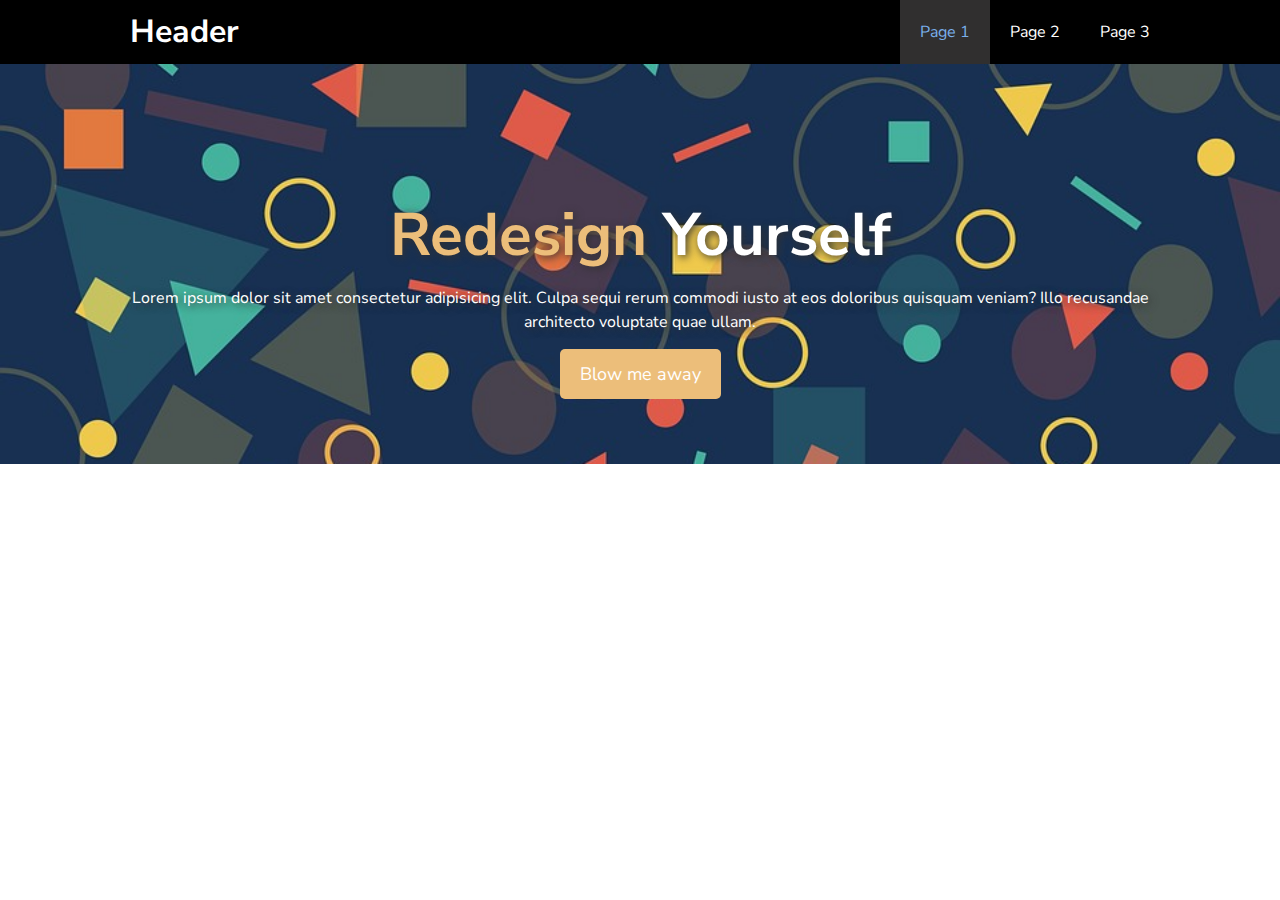
==== index.html @ adbd7812 "first commit" ====
<!DOCTYPE html>
<html lang="en" dir="ltr">
  <head>
    <meta charset="utf-8">
    <!--script src="https://cdnjs.cloudflare.com/ajax/libs/p5.js/0.7.3/p5.js"></script-->
    <script src="app.js"></script>
    <link rel="stylesheet" href="css/style.css">

    <link href="https://fonts.googleapis.com/css?family=Nunito+Sans" rel="stylesheet">

  <body>
   <header>
     <nav id="navbar">
       <div class="cont">
         <h1>Header</h1>
         <ul>
           <li><a class="current" href="index.html">Page 1</a></li>
           <li><a href="p2.html">Page 2</a></li>
           <li><a href="p3.html">Page 3</a></li>
         </ul>
       </div>
     </nav>


   </header>
   <div id="banner">
     <div class="cont">
       <div class="sh-c">
          <h1> <span class="primText"> Redesign</span> Yourself</h1>
          <p>
            Lorem ipsum dolor sit amet consectetur adipisicing elit. Culpa sequi rerum commodi iusto at eos doloribus quisquam veniam? Illo recusandae architecto voluptate quae ullam. 
          </p>
          <a class="btn"href="p2.html">Blow me away</a>
        </div>
     </div>
   </div>
    
  </body>
</html>
---- css/style.css ----
*{
    margin: 0;
    padding:0;
    box-sizing:border-box;
}

html,body{
    font-family: 'Nunito Sans', sans-serif;
    line-height: 1.5em;
}

a{
    color: rgb(56, 45, 45);
    text-decoration: none;
}
.cont{
    margin: auto;
    max-width: 1100px;
    overflow: auto;
    padding:0 20px;
}

.primText{
    color: rgb(236, 190, 122);
}

.btn{
    display: inline-block;
    font-size: 18px;
    text-shadow: none; 
    color: #fff;
    background: rgb(236, 190, 122);
    padding: 13px 20px;
    border-radius: 5px;
}

#navbar{
    background: black;
    color: #fff;
    overflow:auto;

}

#navbar a{
    color: #fff;
}
#navbar ul li a{
    display: block;
    padding:20px;
}

#navbar ul li a:hover,
#navbar ul li a.current{
    background: rgb(48, 47, 47);
    color: rgb(122, 175, 236);
}



#navbar h1{
    float: left;
    padding: 20px;
}

#navbar ul{
    float: right;
    list-style: none;

}

#navbar li{
    float:left;
}

#banner{
    background: url('../img/b.jpg') no-repeat center center/cover;
    height:400px;

}

#banner .cont{
    color: #fff;
    text-align: center;
    padding-top:120px ;
    text-shadow: 2px 2px 9px rgb(49, 49, 49) ;
}

#banner .cont h1{ 
    font-size: 60px;
    line-height: 1.7em;
}

#banner .cont p{
    padding-bottom: 15px;
}
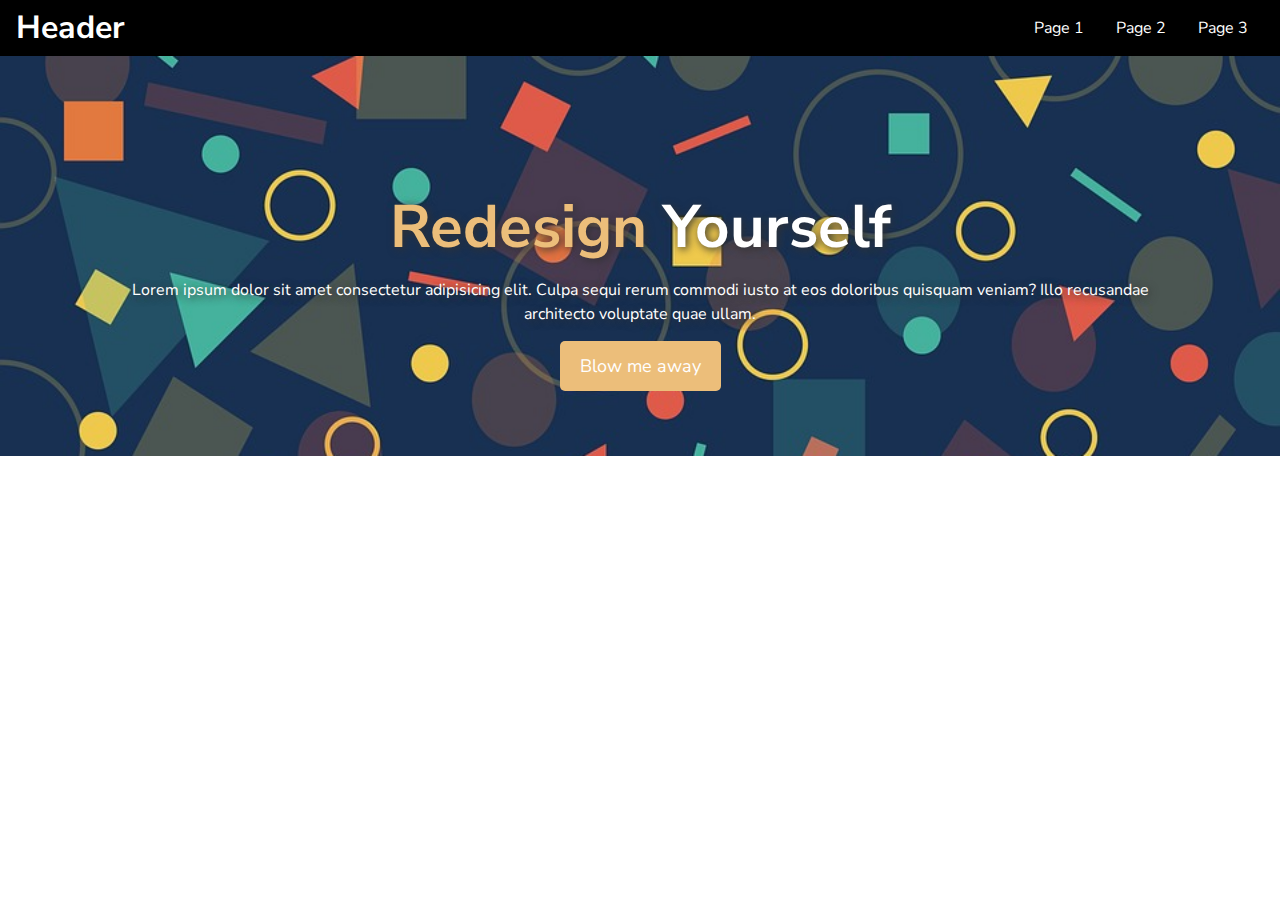
==== commit 4461ac27: "Changed navbar" ====
--- a/index.html
+++ b/index.html
@@ -11,14 +11,14 @@
   <body>
    <header>
      <nav id="navbar">
-       <div class="cont">
+       
          <h1>Header</h1>
          <ul>
            <li><a class="current" href="index.html">Page 1</a></li>
            <li><a href="p2.html">Page 2</a></li>
            <li><a href="p3.html">Page 3</a></li>
          </ul>
-       </div>
+       
      </nav>
 
 
--- a/css/style.css
+++ b/css/style.css
@@ -19,7 +19,34 @@
     overflow: auto;
     padding:0 20px;
 }
+#navbar{
+    display:flex;
+    position: sticky;
+    top:0;
+    background: black;
+    color: #fff;
+    justify-content: space-between;
+    z-index:1;
+    padding: 1rem;
+}
 
+#navbar ul{
+    display: flex;
+    align-items: center;
+    list-style: none;
+}
+#navbar ul li a{
+    color:white;
+    padding: 0.75rem;
+    
+    margin: 0 0.25rem;
+}
+
+#navbar ul li a:hover{
+    background:#f89;
+    border-radius: 15px;
+    transition: .5s;
+}
 .primText{
     color: rgb(236, 190, 122);
 }
@@ -32,44 +59,6 @@
     background: rgb(236, 190, 122);
     padding: 13px 20px;
     border-radius: 5px;
-}
-
-#navbar{
-    background: black;
-    color: #fff;
-    overflow:auto;
-
-}
-
-#navbar a{
-    color: #fff;
-}
-#navbar ul li a{
-    display: block;
-    padding:20px;
-}
-
-#navbar ul li a:hover,
-#navbar ul li a.current{
-    background: rgb(48, 47, 47);
-    color: rgb(122, 175, 236);
-}
-
-
-
-#navbar h1{
-    float: left;
-    padding: 20px;
-}
-
-#navbar ul{
-    float: right;
-    list-style: none;
-
-}
-
-#navbar li{
-    float:left;
 }
 
 #banner{
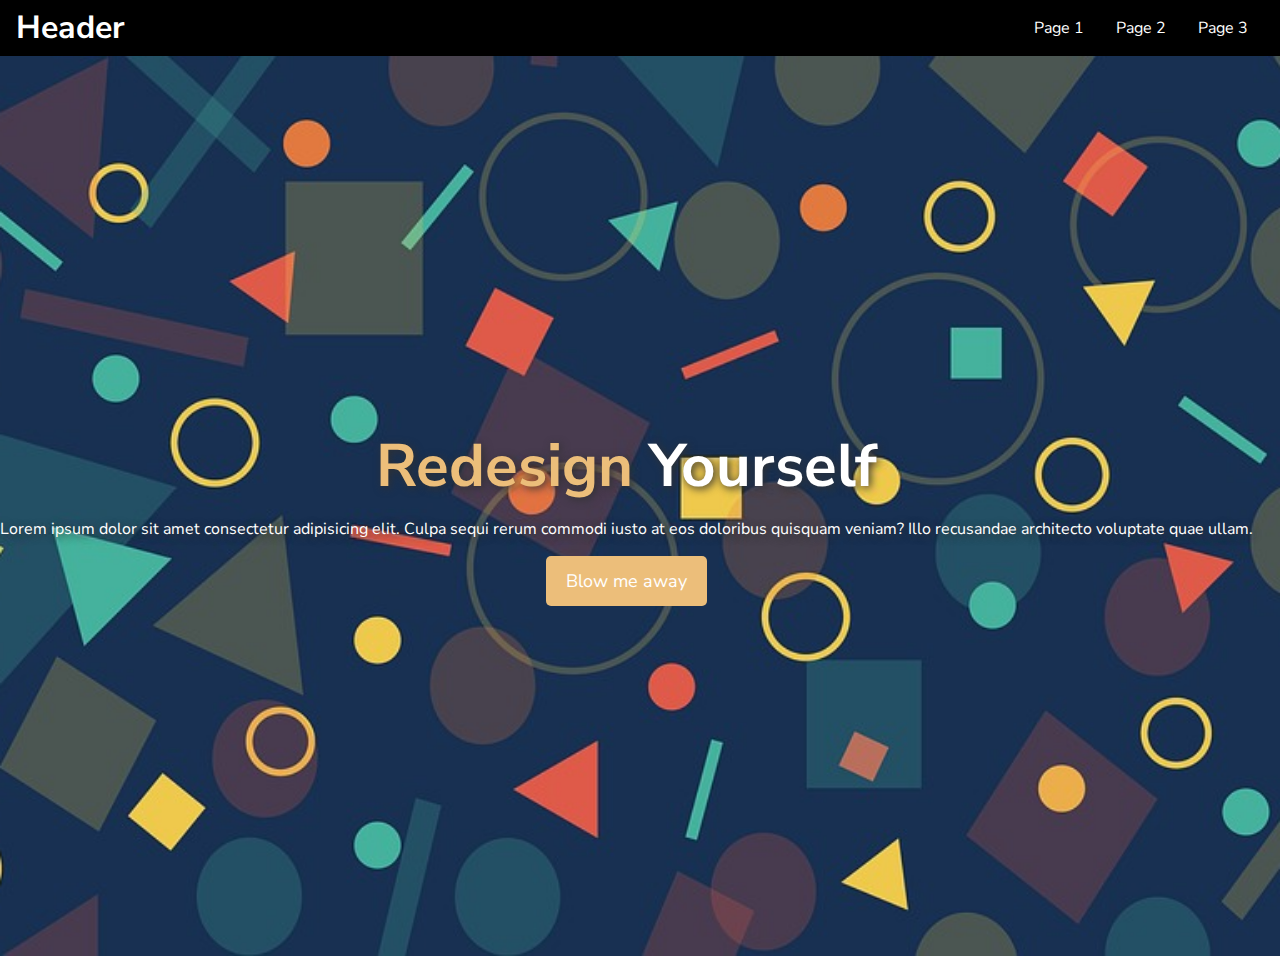
==== commit 40d62679: "Changed header" ====
--- a/index.html
+++ b/index.html
@@ -20,7 +20,7 @@
          </ul>
        
      </nav>
-
+  
 
    </header>
    <div id="banner">
--- a/css/style.css
+++ b/css/style.css
@@ -13,15 +13,11 @@
     color: rgb(56, 45, 45);
     text-decoration: none;
 }
-.cont{
-    margin: auto;
-    max-width: 1100px;
-    overflow: auto;
-    padding:0 20px;
-}
+
 #navbar{
     display:flex;
     position: sticky;
+    position: -webkit-sticky;
     top:0;
     background: black;
     color: #fff;
@@ -63,15 +59,24 @@
 
 #banner{
     background: url('../img/b.jpg') no-repeat center center/cover;
-    height:400px;
-
+    height:100vh;
 }
 
 #banner .cont{
+    display: flex;
+    flex-direction: column;
     color: #fff;
     text-align: center;
-    padding-top:120px ;
+    justify-content: center;
+    align-items: center;
+    height: 100%;
+    padding-top:0 2rem ;
     text-shadow: 2px 2px 9px rgb(49, 49, 49) ;
+    position: absolute;
+    top:60px;
+    left:0;
+
+
 }
 
 #banner .cont h1{ 
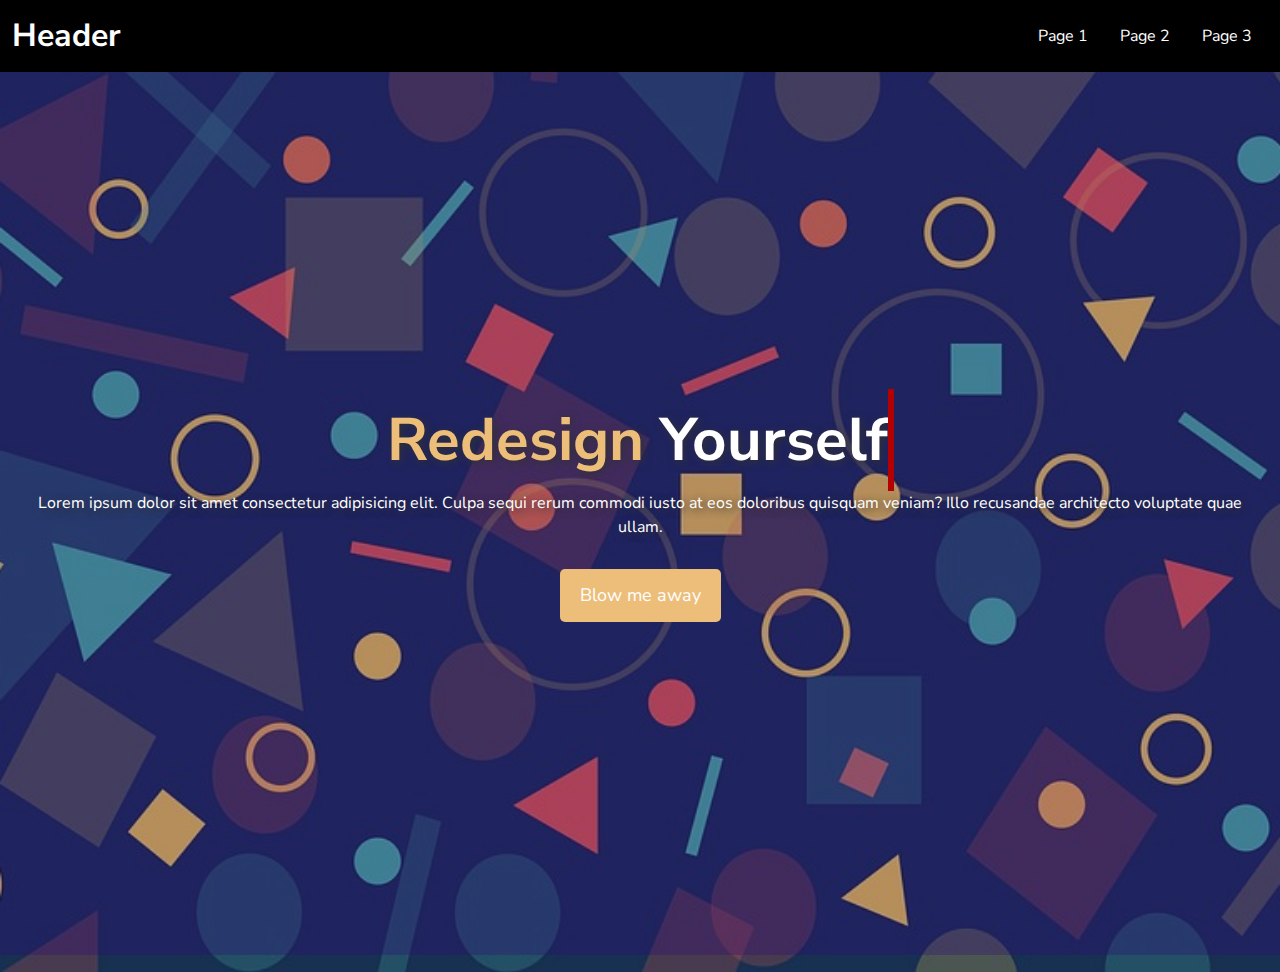
==== commit 5889b375: "Fixed navbar and other issues and added css animation" ====
--- a/index.html
+++ b/index.html
@@ -9,29 +9,28 @@
     <link href="https://fonts.googleapis.com/css?family=Nunito+Sans" rel="stylesheet">
 
   <body>
-   <header>
+   
      <nav id="navbar">
-       
+       <!-- <div class="container"> -->
          <h1>Header</h1>
          <ul>
            <li><a class="current" href="index.html">Page 1</a></li>
            <li><a href="p2.html">Page 2</a></li>
            <li><a href="p3.html">Page 3</a></li>
          </ul>
-       
+        <!-- </div> -->
      </nav>
   
 
-   </header>
+   
    <div id="banner">
      <div class="cont">
-       <div class="sh-c">
           <h1> <span class="primText"> Redesign</span> Yourself</h1>
           <p>
             Lorem ipsum dolor sit amet consectetur adipisicing elit. Culpa sequi rerum commodi iusto at eos doloribus quisquam veniam? Illo recusandae architecto voluptate quae ullam. 
           </p>
           <a class="btn"href="p2.html">Blow me away</a>
-        </div>
+
      </div>
    </div>
     
--- a/css/style.css
+++ b/css/style.css
@@ -1,30 +1,36 @@
-*{
-    margin: 0;
-    padding:0;
-    box-sizing:border-box;
-}
+* {
+    box-sizing: border-box;
+    margin:0;
+    padding: 0;
+  }
+  
 
-html,body{
+body{
     font-family: 'Nunito Sans', sans-serif;
-    line-height: 1.5em;
+    line-height: 1.5;
 }
 
 a{
     color: rgb(56, 45, 45);
     text-decoration: none;
 }
+/* nav{
+    position: fixed;
+    top:0;
+    width: 100%;
+} */
 
-#navbar{
-    display:flex;
+#navbar {
+    display: flex;
     position: sticky;
-    position: -webkit-sticky;
     top:0;
-    background: black;
+    background:black;
     color: #fff;
     justify-content: space-between;
-    z-index:1;
-    padding: 1rem;
-}
+    z-index: 1;
+    padding: 0.75rem;
+  }
+  
 
 #navbar ul{
     display: flex;
@@ -33,8 +39,7 @@
 }
 #navbar ul li a{
     color:white;
-    padding: 0.75rem;
-    
+    padding: 0.755rem;
     margin: 0 0.25rem;
 }
 
@@ -56,34 +61,57 @@
     padding: 13px 20px;
     border-radius: 5px;
 }
-
+.btn:hover{
+    background: rgb(255, 118, 118);
+    transition: .5s;
+}
 #banner{
     background: url('../img/b.jpg') no-repeat center center/cover;
     height:100vh;
+    color: #fff;
 }
 
 #banner .cont{
     display: flex;
     flex-direction: column;
-    color: #fff;
     text-align: center;
     justify-content: center;
     align-items: center;
     height: 100%;
-    padding-top:0 2rem ;
+    padding: 0 2rem;
     text-shadow: 2px 2px 9px rgb(49, 49, 49) ;
+    
     position: absolute;
-    top:60px;
-    left:0;
-
-
+    top:55px;
+    left: 0;
+    right: 0;
+    bottom:0;
+    background-color: rgba(49, 8, 126, 0.3)
 }
 
 #banner .cont h1{ 
+    overflow: hidden;
+    border-right:.1em solid rgb(180, 0, 0);
+    white-space: nowrap;
+    margin: 0 auto; 
     font-size: 60px;
     line-height: 1.7em;
+    animation: 
+        typing 3.5s steps(40, end) infinite,
+        blink-caret .75s step-end infinite;
+}
+
+@keyframes typing{
+    from{width:0}       
+    to{width:50%}
+}
+
+@keyframes blink-caret{
+    from, to {border-color: transparent}
+    50%{border-color: rgb(180, 0, 0)}
 }
 
 #banner .cont p{
-    padding-bottom: 15px;
+    padding-bottom: 30px;
+    text-align: center;
 }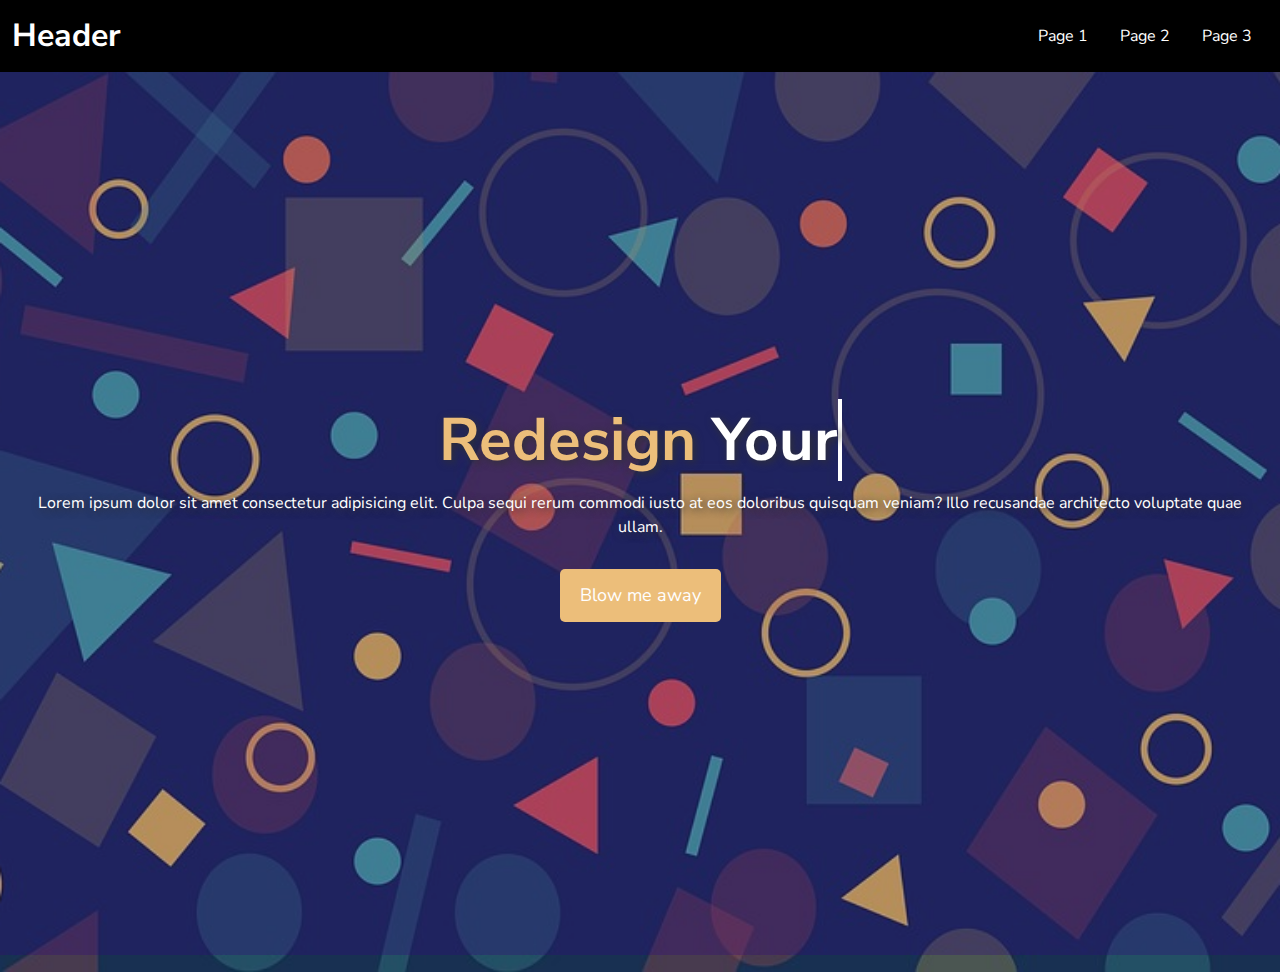
==== commit 1bb2b4be: "TypeWriter effect added with JS" ====
--- a/index.html
+++ b/index.html
@@ -25,7 +25,10 @@
    
    <div id="banner">
      <div class="cont">
-          <h1> <span class="primText"> Redesign</span> Yourself</h1>
+          <h1> <span class="primText"> Redesign</span> <a href="" class = "typewrite" data-period="2000" data-type='[" Yourself", " Your Style", " Your Work"]'> 
+              <span class="wrap"></span>   
+          </a>
+          </h1>
           <p>
             Lorem ipsum dolor sit amet consectetur adipisicing elit. Culpa sequi rerum commodi iusto at eos doloribus quisquam veniam? Illo recusandae architecto voluptate quae ullam. 
           </p>
--- a/css/style.css
+++ b/css/style.css
@@ -90,28 +90,35 @@
 }
 
 #banner .cont h1{ 
-    overflow: hidden;
-    border-right:.1em solid rgb(180, 0, 0);
+    /* overflow: hidden;
+    border-right:.1em solid rgb(224, 125, 86);
     white-space: nowrap;
     margin: 0 auto; 
+     */
+    
     font-size: 60px;
     line-height: 1.7em;
-    animation: 
+    /* animation: 
         typing 3.5s steps(40, end) infinite,
-        blink-caret .75s step-end infinite;
+        blink-caret .75s step-end infinite; */
+}
+#banner .cont a{
+    color: #fff
 }
 
-@keyframes typing{
+/* @keyframes typing{
     from{width:0}       
     to{width:50%}
 }
 
 @keyframes blink-caret{
     from, to {border-color: transparent}
-    50%{border-color: rgb(180, 0, 0)}
-}
+    50%{border-color: rgb(224, 125, 86)} 
+}*/
 
 #banner .cont p{
     padding-bottom: 30px;
     text-align: center;
-}+}
+
+
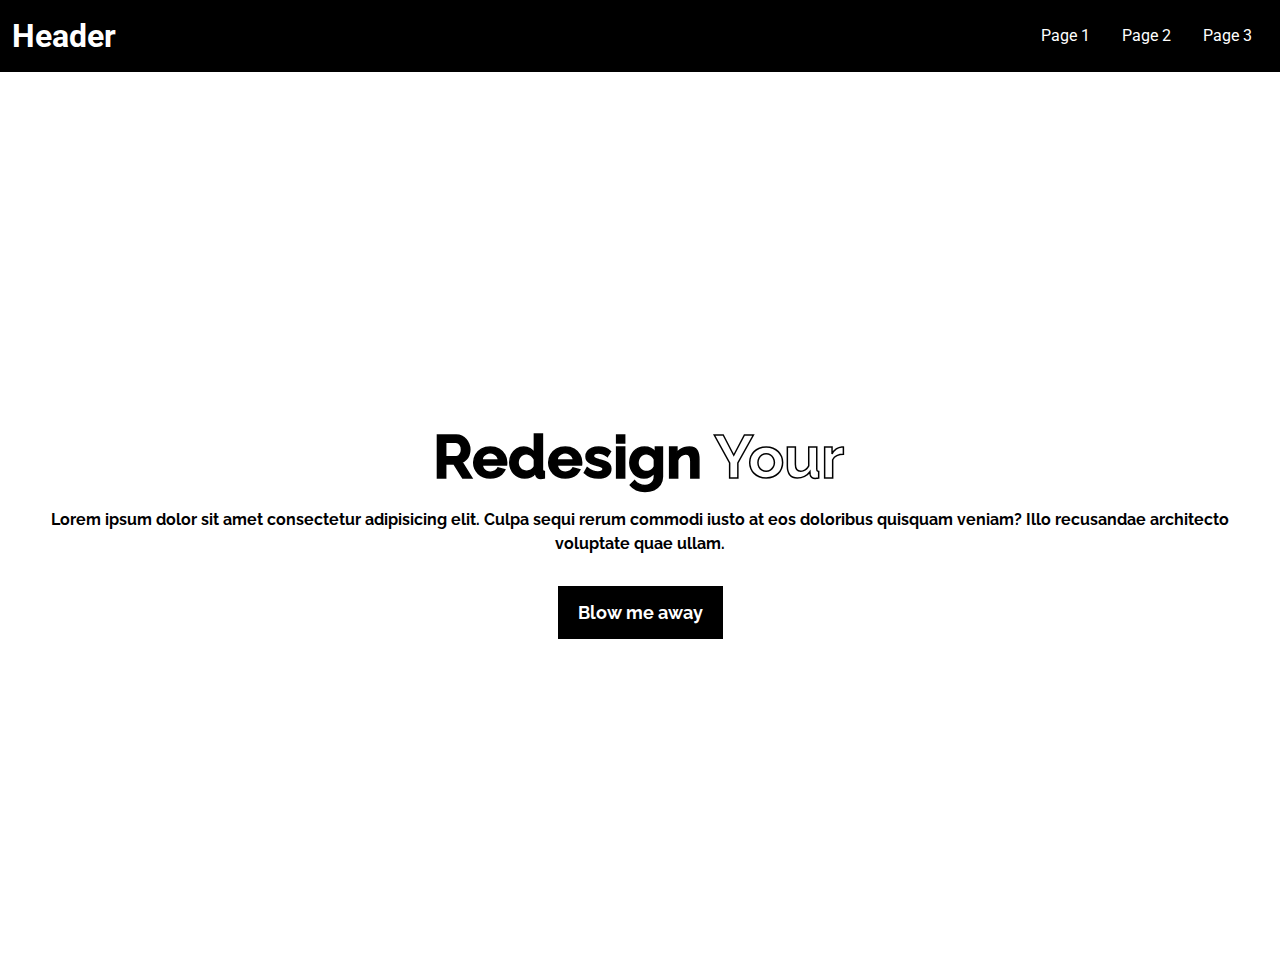
==== commit 404ec537: "Changed the entire aesthetic. Removed backbround and used a more monochrome theme" ====
--- a/index.html
+++ b/index.html
@@ -6,7 +6,7 @@
     <script src="app.js"></script>
     <link rel="stylesheet" href="css/style.css">
 
-    <link href="https://fonts.googleapis.com/css?family=Nunito+Sans" rel="stylesheet">
+    <!-- <link href="https://fonts.googleapis.com/css?family=Nunito+Sans" rel="stylesheet"> -->
 
   <body>
    
--- a/css/style.css
+++ b/css/style.css
@@ -1,3 +1,5 @@
+@import url('https://fonts.googleapis.com/css?family=Roboto&display=swap');
+@import url('https://fonts.googleapis.com/css?family=Raleway&display=swap');
 * {
     box-sizing: border-box;
     margin:0;
@@ -6,7 +8,7 @@
   
 
 body{
-    font-family: 'Nunito Sans', sans-serif;
+    font-family: 'Roboto', sans-serif;
     line-height: 1.5;
 }
 
@@ -49,7 +51,7 @@
     transition: .5s;
 }
 .primText{
-    color: rgb(236, 190, 122);
+    color: #000;
 }
 
 .btn{
@@ -57,18 +59,21 @@
     font-size: 18px;
     text-shadow: none; 
     color: #fff;
-    background: rgb(236, 190, 122);
+    background: #000;
     padding: 13px 20px;
-    border-radius: 5px;
+    /* border-radius: 5px; */
 }
 .btn:hover{
-    background: rgb(255, 118, 118);
+    color: #000 !important;
+    background: #fff;
     transition: .5s;
+    border: 1px solid black;
 }
 #banner{
-    background: url('../img/b.jpg') no-repeat center center/cover;
+    background-color: #fff;
+    /* background: url('../img/b.jpg') no-repeat center center/cover; */
     height:100vh;
-    color: #fff;
+    color: #000;
 }
 
 #banner .cont{
@@ -78,15 +83,17 @@
     justify-content: center;
     align-items: center;
     height: 100%;
+    font-family: 'Raleway', sans-serif;
+    font-weight:Bold;
     padding: 0 2rem;
-    text-shadow: 2px 2px 9px rgb(49, 49, 49) ;
+    /* text-shadow: 2px 2px 9px rgb(49, 49, 49) ; */
     
-    position: absolute;
+    /* position: absolute;
     top:55px;
     left: 0;
     right: 0;
     bottom:0;
-    background-color: rgba(49, 8, 126, 0.3)
+    background-color: rgba(49, 8, 126, 0.3) */
 }
 
 #banner .cont h1{ 
@@ -95,7 +102,9 @@
     white-space: nowrap;
     margin: 0 auto; 
      */
-    
+
+    -webkit-text-stroke-width: 1.5px;
+    -webkit-text-stroke-color: black;
     font-size: 60px;
     line-height: 1.7em;
     /* animation: 
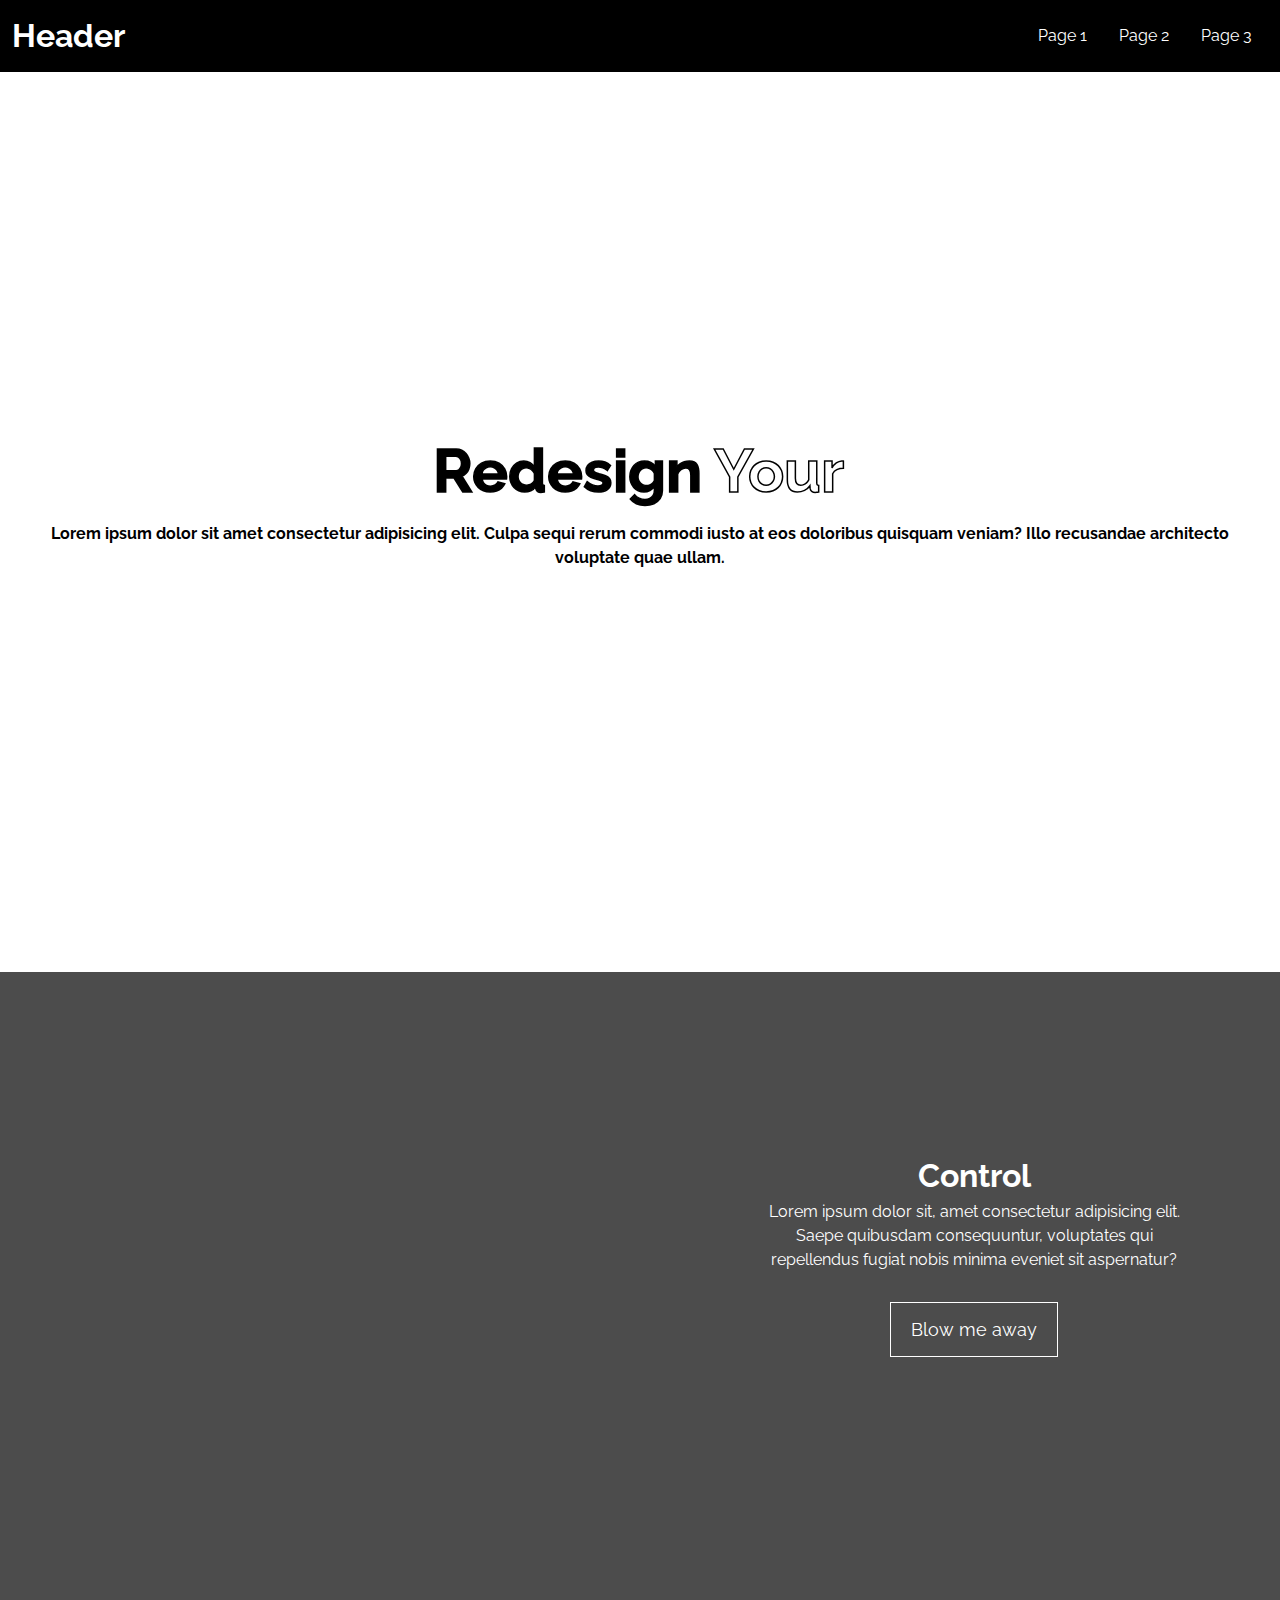
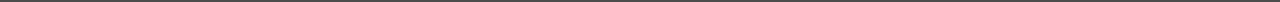
==== commit 0fc1295c: "Added second div" ====
--- a/index.html
+++ b/index.html
@@ -37,5 +37,19 @@
      </div>
    </div>
     
+   <div id="banner2">
+     <div class="overlay">
+      <div class="cont">
+          <h1>
+            Control 
+          </h1>
+          <p>
+            Lorem ipsum dolor sit, amet consectetur adipisicing elit. Saepe quibusdam consequuntur, voluptates qui repellendus fugiat nobis minima eveniet sit aspernatur?
+          </p>
+          <a class="btn"href="p2.html">Blow me away</a>
+
+      </div>
+    </div>
+  </div>
   </body>
 </html>
--- a/css/style.css
+++ b/css/style.css
@@ -8,7 +8,7 @@
   
 
 body{
-    font-family: 'Roboto', sans-serif;
+    font-family: 'Raleway', sans-serif;
     line-height: 1.5;
 }
 
@@ -54,16 +54,8 @@
     color: #000;
 }
 
-.btn{
-    display: inline-block;
-    font-size: 18px;
-    text-shadow: none; 
-    color: #fff;
-    background: #000;
-    padding: 13px 20px;
-    /* border-radius: 5px; */
-}
-.btn:hover{
+
+#banner .btn:hover{
     color: #000 !important;
     background: #fff;
     transition: .5s;
@@ -83,7 +75,7 @@
     justify-content: center;
     align-items: center;
     height: 100%;
-    font-family: 'Raleway', sans-serif;
+    
     font-weight:Bold;
     padding: 0 2rem;
     /* text-shadow: 2px 2px 9px rgb(49, 49, 49) ; */
@@ -130,4 +122,47 @@
     text-align: center;
 }
 
+#banner2{
+    background:url("http://montyvision.com/wp-content/uploads/2015/12/black-and-white-body.jpg");
+    height: 70vh;
+    
+   
+}
+#banner2 .overlay{
+    height: 70vh;
+    display: flex;
+    flex-direction: column;
+    background-color: rgba(0, 0, 0, 0.7);
+    align-items: flex-end;
+    justify-content: center;
+    text-align: center;
+    color: #fff;
+}
+#banner2 .overlay .cont{
+    height: 30vh;
+    width: 40%;
+    padding-right: 100px;
 
+}
+
+#banner2 .cont p{
+    padding-bottom: 30px;
+}
+
+#banner2 .btn{
+    display: inline-block;
+    font-size: 18px;
+    border: 1px solid white;
+    text-shadow: none; 
+    color: #fff;
+    background: rgba(0, 0, 0, 0);
+    padding: 13px 20px;
+    /* border-radius: 5px; */
+}
+
+#banner2 .btn:hover{
+    color: #000 !important;
+    background: #fff;
+    transition: .5s;
+    
+}
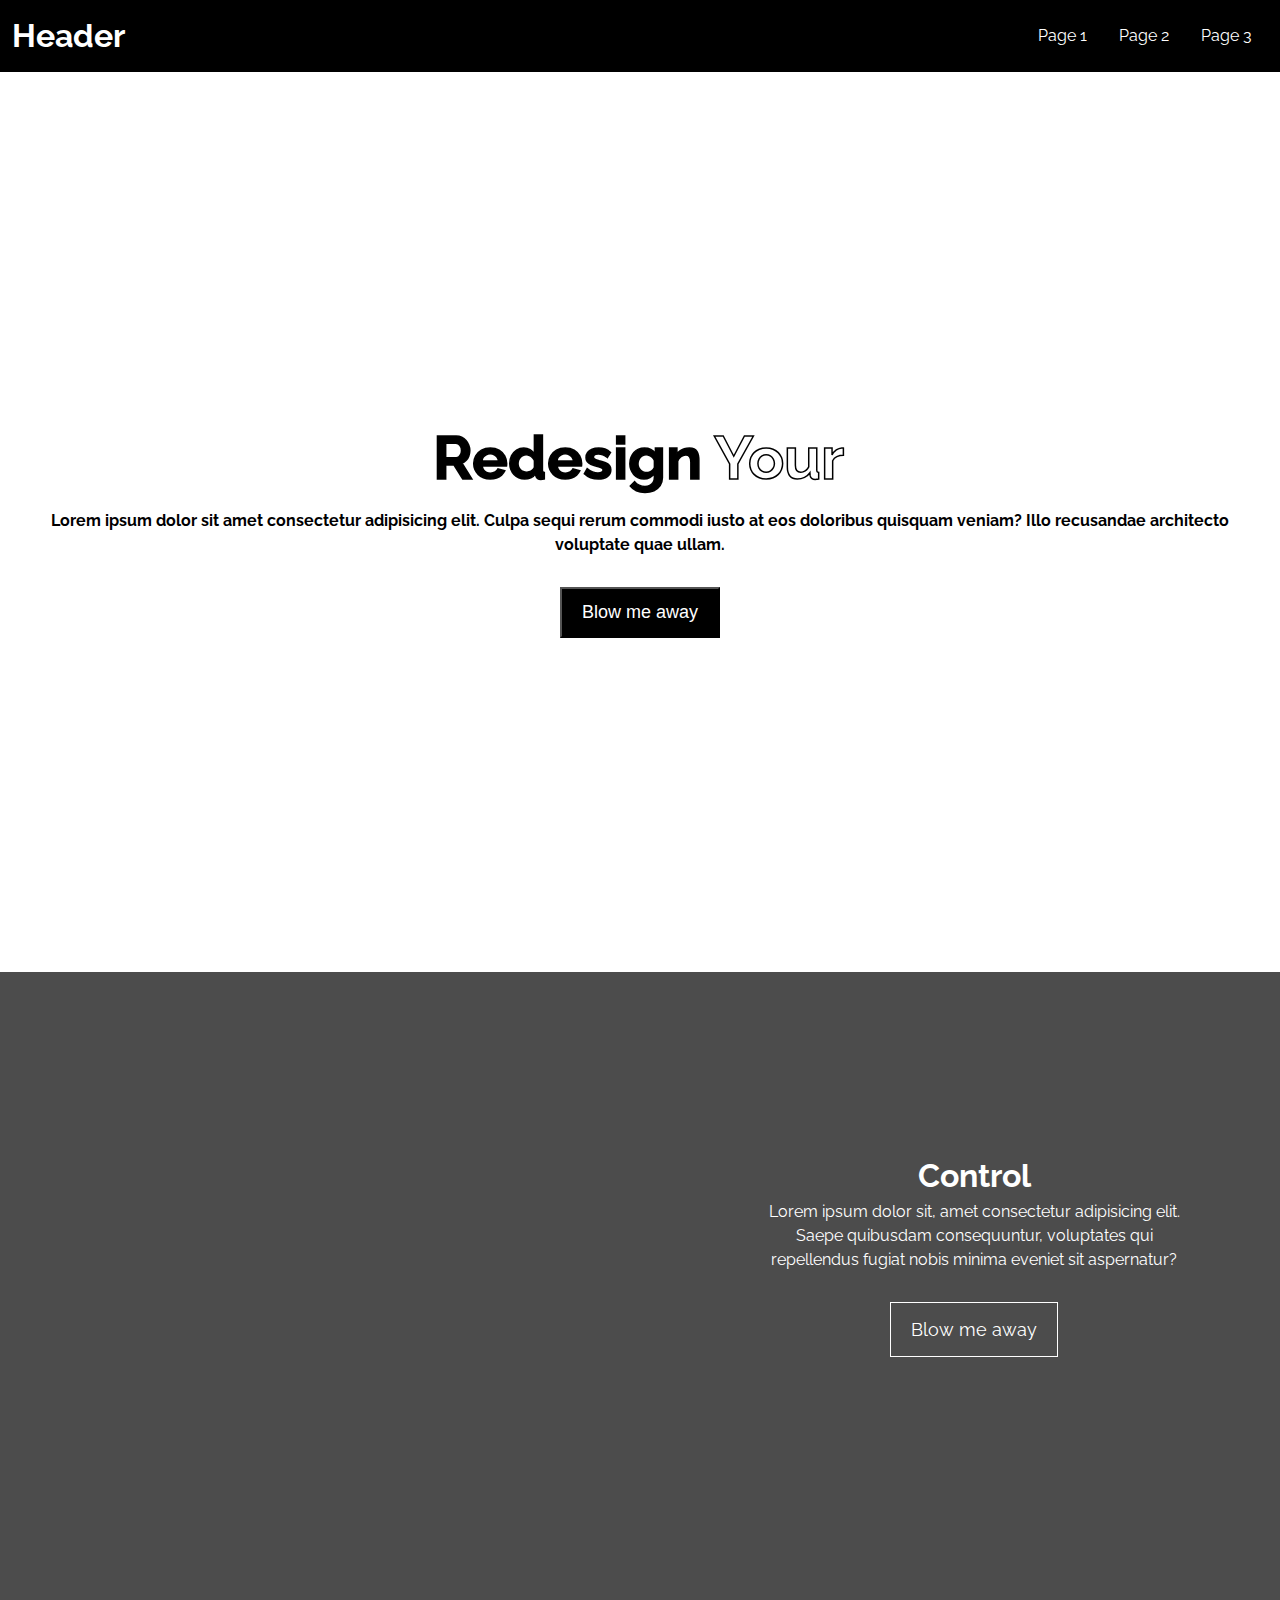
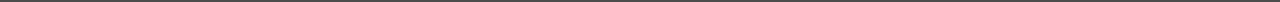
==== commit 87c650ba: "Optimised certain parts" ====
--- a/index.html
+++ b/index.html
@@ -10,6 +10,7 @@
 
   <body>
    
+      
      <nav id="navbar">
        <!-- <div class="container"> -->
          <h1>Header</h1>
@@ -32,7 +33,8 @@
           <p>
             Lorem ipsum dolor sit amet consectetur adipisicing elit. Culpa sequi rerum commodi iusto at eos doloribus quisquam veniam? Illo recusandae architecto voluptate quae ullam. 
           </p>
-          <a class="btn"href="p2.html">Blow me away</a>
+          
+          <button class="btn">Blow me away</a>
 
      </div>
    </div>
--- a/css/style.css
+++ b/css/style.css
@@ -53,7 +53,15 @@
 .primText{
     color: #000;
 }
-
+#banner .btn{
+    display: inline-block;
+    font-size: 18px;
+    text-shadow: none; 
+    color: #fff;
+    background: #000;
+    padding: 13px 20px;
+    /* border-radius: 5px; */
+}
 
 #banner .btn:hover{
     color: #000 !important;
